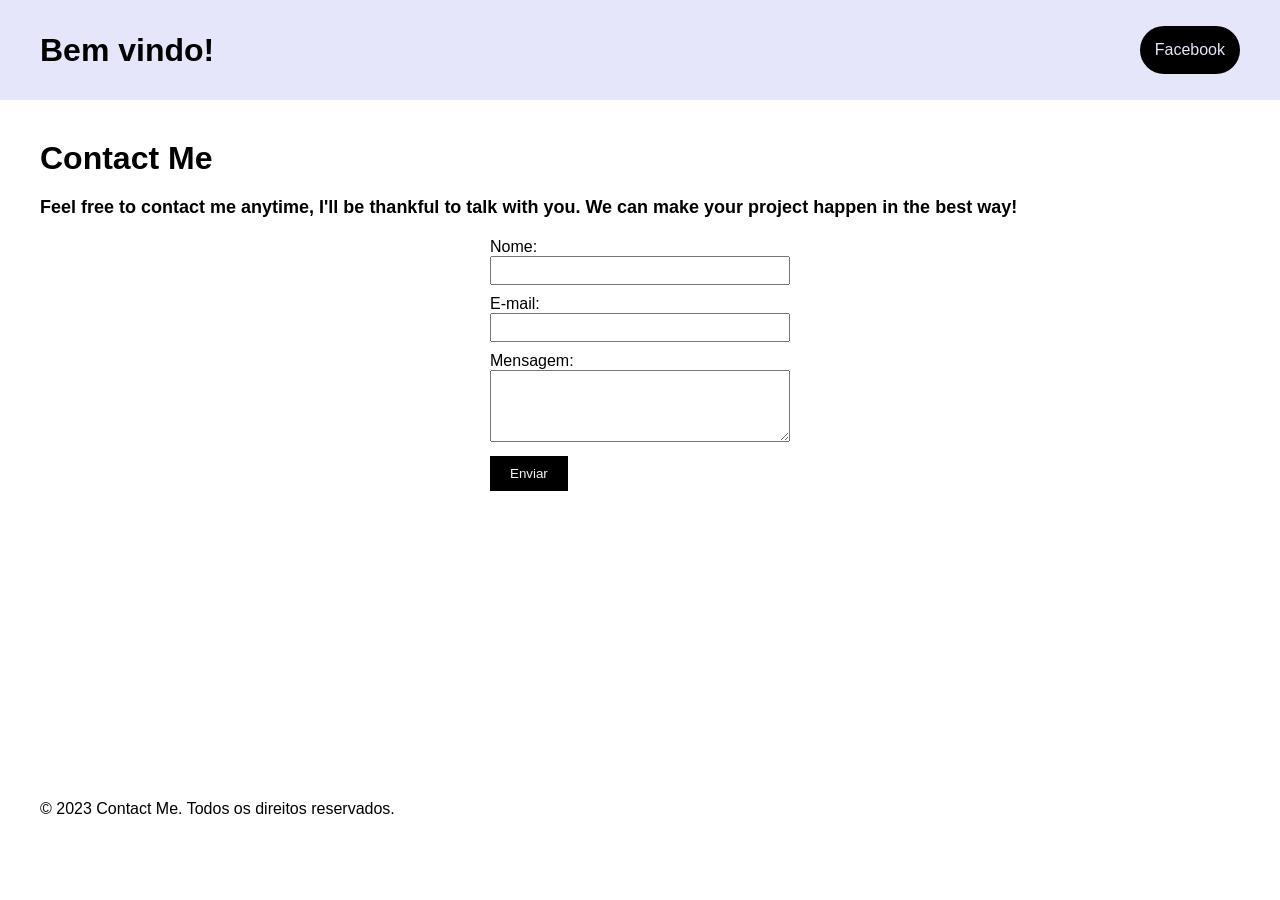
==== contact.html @ e245a5b6 "Add files via upload" ====
<!DOCTYPE html>
<html lang="pt-br">
<head>
    <meta charset="UTF-8">
    <meta name="viewport" content="width=device-width, initial-scale=1.0">
    <title>contact</title>
    <link rel="stylesheet" href="contact.css">
</head>
<body>
    <header>
        <h1>Bem vindo!</h1>
        <a href="https://www.facebook.com/profile.php?id=100007163133910&mibextid=ZbWKwL">Facebook</a>
    </header>
    <h1 class="esse">Contact Me</h1>
    <h2>Feel free to contact me anytime, I'll be thankful to talk with you. We can make your project happen in the best way!</h2>
    <form action="" method="POST" class="dados">
    
        <label for="nome">Nome:</label>
        <input type="text" id="nome" name="nome" required>
        
        <label for="email">E-mail:</label>
        <input type="email" id="email" name="email" required>
        
        <label for="mensagem">Mensagem:</label>
        <textarea id="mensagem" name="mensagem" rows="4" required></textarea>
        
        <button type="submit">Enviar</button>
    </form>
    <footer>
        <p>&copy; 2023 Contact Me. Todos os direitos reservados.</p>
    </footer>
</body>
</html>
---- contact.css ----
*{
    padding: 0;
    margin: 0;
    box-sizing: border-box;
    font-family: 'Quicksand', sans-serif;
}

body{
    background-color: #floralwhite;
    padding: 40px;
}

.esse{
    z-index: 1;
    margin-top: 100px;
}

body h2{
    font-size: 18px;
    margin-top: 20px;
    margin-bottom: 20px;
}

.dados{
    width: 300px;
    margin: 0 auto;
}

.dados input{
    width: 100%;
    padding: 5px;
    margin-bottom: 10px;
    color: #000000;
}

.dados textarea{
    width: 100%;
    padding: 5px;
    margin-bottom: 10px;
    color: #000000;
}

.dados button{
    background-color: #000000;
    color: whitesmoke;
    border: none;
    padding: 10px 20px;
    cursor: pointer;
}

.dados button:hover{
    background-color: #0056b3;
}

footer {
  position: absolute;
  bottom: 0;
  height: 100px;
  width: 85%;
}

header{
    position: fixed;
    width: 100%;
    height: 100px;
    display: flex;
    background-color: #E6E6FA;
    justify-content: space-between;
    align-items: center;
    padding: 40px;
    top: 0;
    left: 0;
    z-index: 2;
}

header a{
    text-decoration: none;
    color: #E6E6FA;
    padding: 15px;
    border-radius: 30px;
    overflow: hidden;
    background-color: #000000;
}

html, body {
  height: 100%;
  margin: 0;
}

body {
  display: flex;
  flex-direction: column;
}

main {
  flex: 1;
}

footer {
  flex-shrink: 0;
}
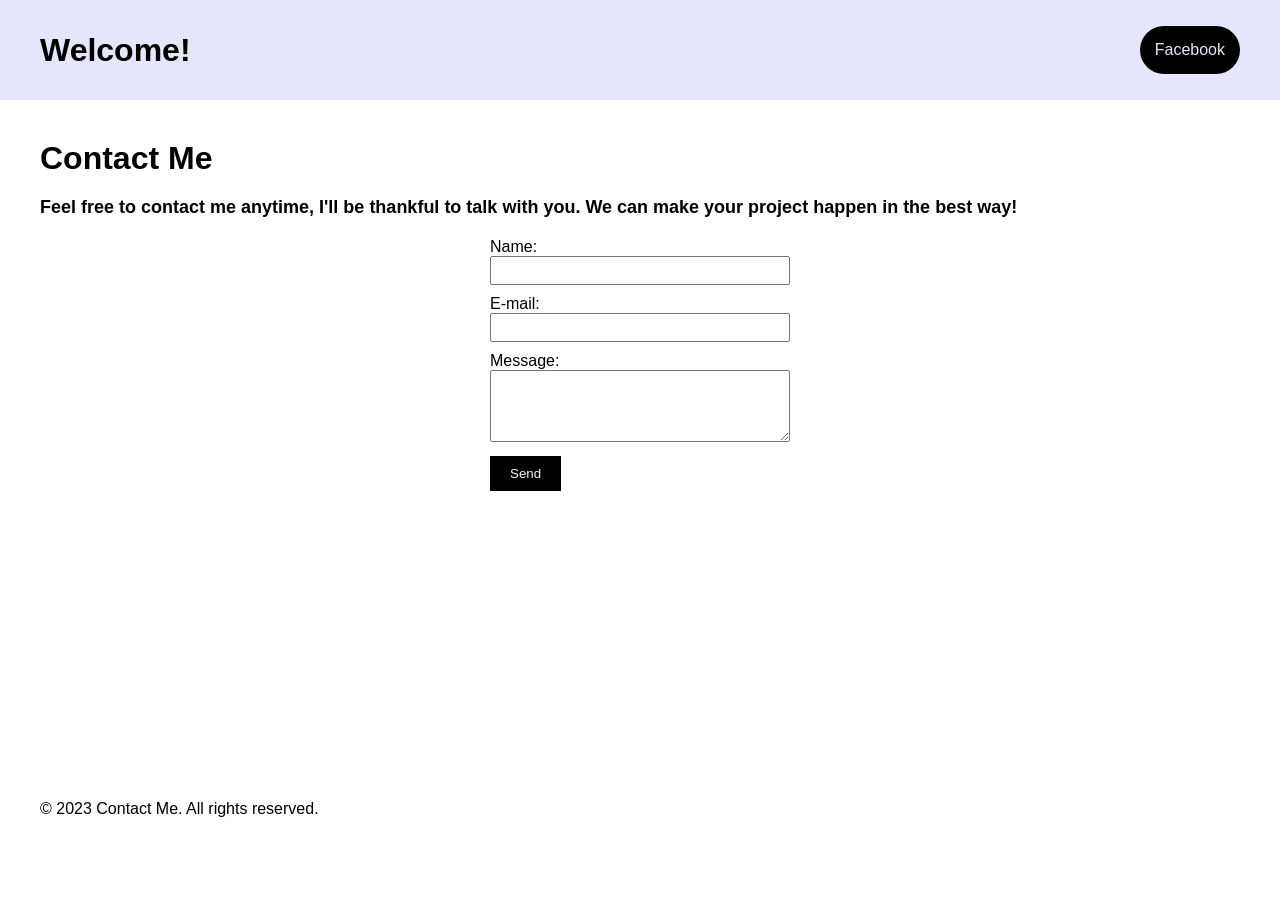
==== commit bebdfc4e: "Update contact.html" ====
--- a/contact.html
+++ b/contact.html
@@ -1,5 +1,5 @@
 <!DOCTYPE html>
-<html lang="pt-br">
+<html lang="en">
 <head>
     <meta charset="UTF-8">
     <meta name="viewport" content="width=device-width, initial-scale=1.0">
@@ -8,26 +8,26 @@
 </head>
 <body>
     <header>
-        <h1>Bem vindo!</h1>
+        <h1>Welcome!</h1>
         <a href="https://www.facebook.com/profile.php?id=100007163133910&mibextid=ZbWKwL">Facebook</a>
     </header>
     <h1 class="esse">Contact Me</h1>
     <h2>Feel free to contact me anytime, I'll be thankful to talk with you. We can make your project happen in the best way!</h2>
     <form action="" method="POST" class="dados">
     
-        <label for="nome">Nome:</label>
+        <label for="nome">Name:</label>
         <input type="text" id="nome" name="nome" required>
         
         <label for="email">E-mail:</label>
         <input type="email" id="email" name="email" required>
         
-        <label for="mensagem">Mensagem:</label>
+        <label for="mensagem">Message:</label>
         <textarea id="mensagem" name="mensagem" rows="4" required></textarea>
         
-        <button type="submit">Enviar</button>
+        <button type="submit">Send</button>
     </form>
     <footer>
-        <p>&copy; 2023 Contact Me. Todos os direitos reservados.</p>
+        <p>&copy; 2023 Contact Me. All rights reserved.</p>
     </footer>
 </body>
 </html>
